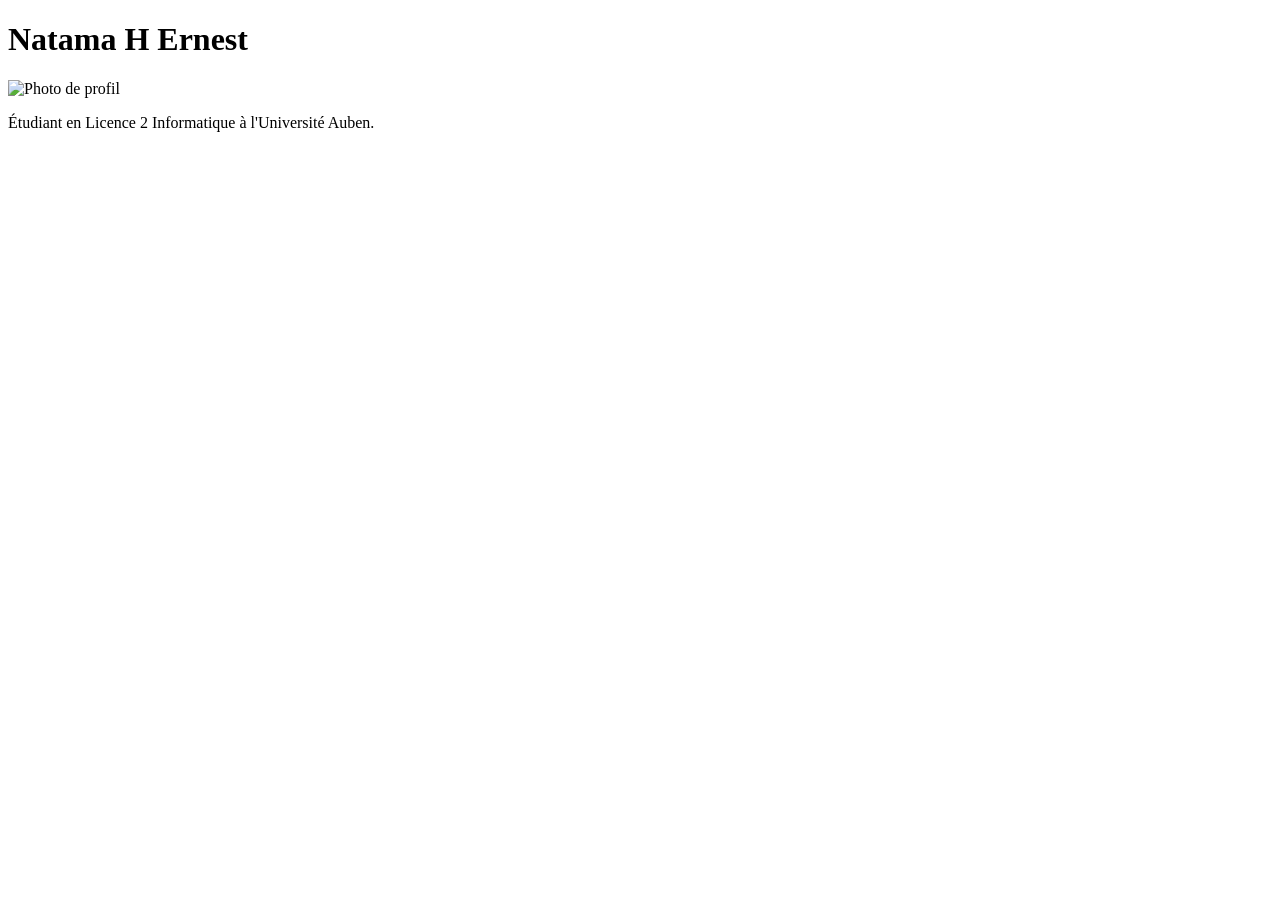
==== frontend/index.html @ fd1de397 "Update index.html" ====
<!DOCTYPE html>
<html lang="fr">
<head>
    <meta charset="UTF-8">
    <title>Carte de Visite</title>
</head>
<body>
    <h1>Natama H Ernest</h1>
    <img src="https://placeholder.com" alt="Photo de profil">
    <p>Étudiant en Licence 2 Informatique à l'Université Auben.</p>
</body>
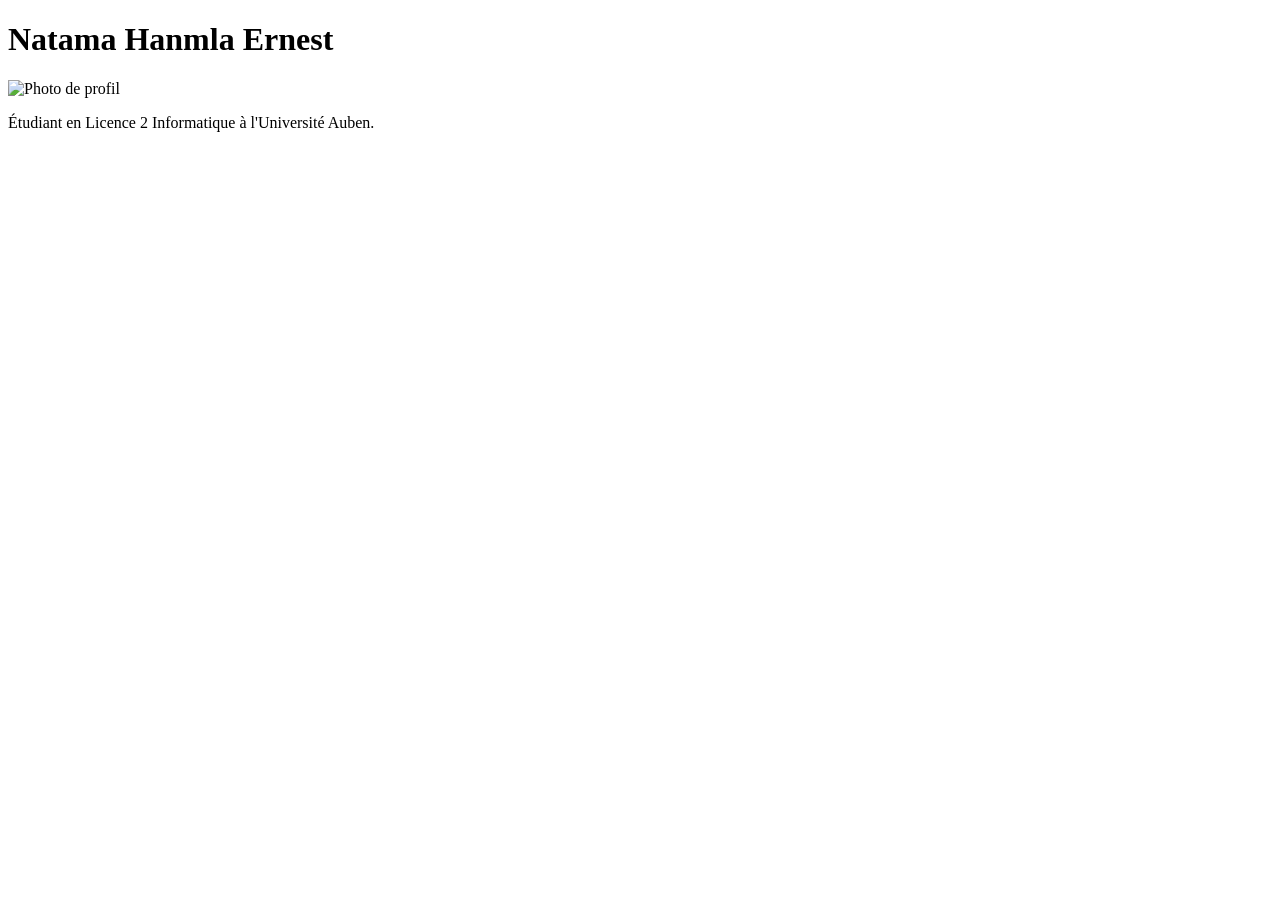
==== commit 3f617c10: "Update index.html" ====
--- a/frontend/index.html
+++ b/frontend/index.html
@@ -5,7 +5,7 @@
     <title>Carte de Visite</title>
 </head>
 <body>
-    <h1>Natama H Ernest</h1>
+    <h1>Natama Hanmla Ernest</h1>
     <img src="https://placeholder.com" alt="Photo de profil">
     <p>Étudiant en Licence 2 Informatique à l'Université Auben.</p>
 </body>
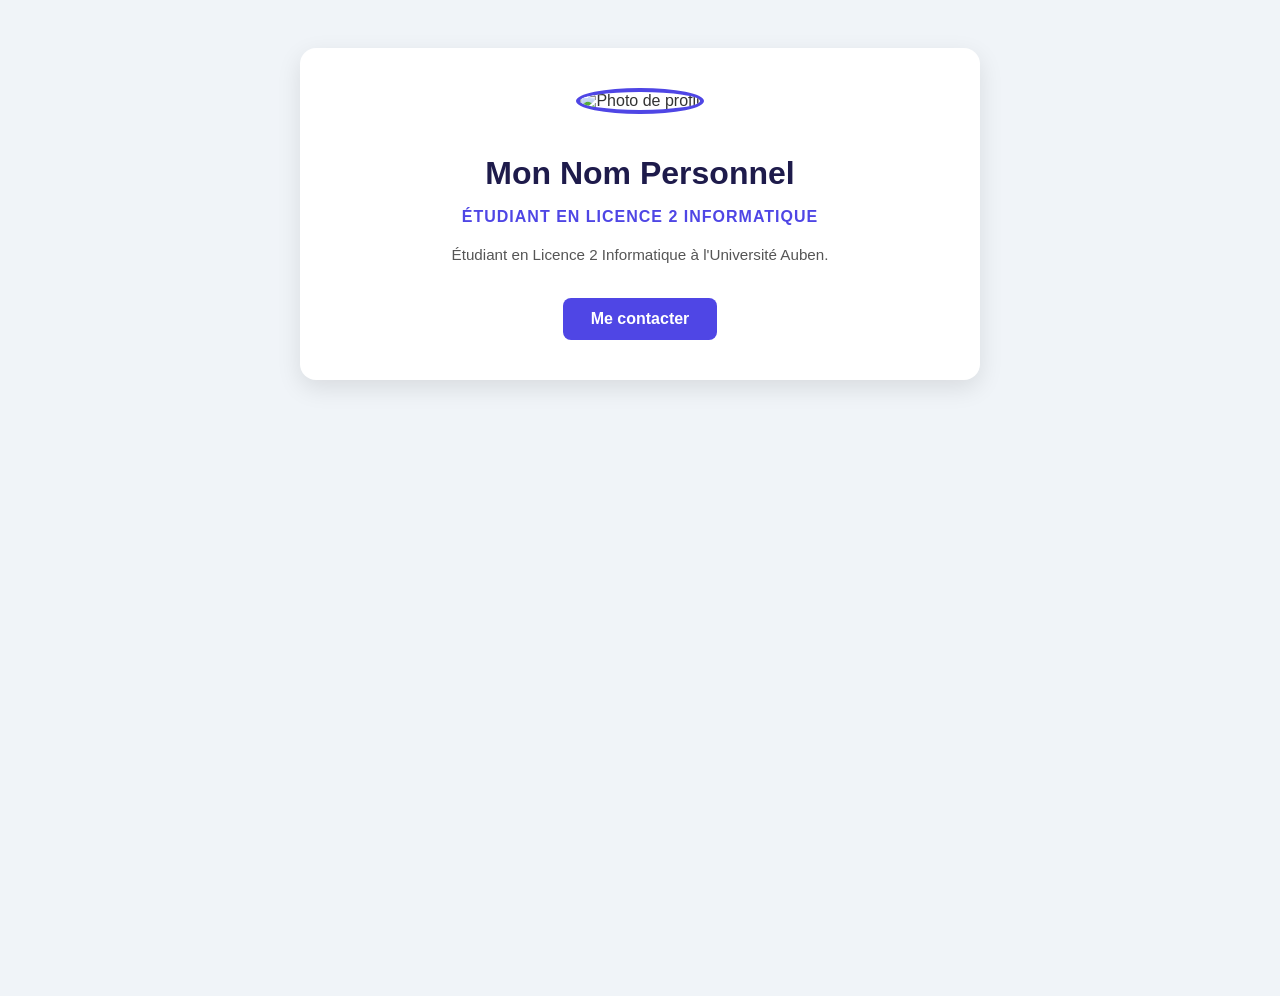
==== commit 76f5642f: "Liaison du CSS à index.html et ajout des classes" ====
--- a/frontend/index.html
+++ b/frontend/index.html
@@ -1,11 +1,17 @@
 <!DOCTYPE html>
 <html lang="fr">
 <head>
-    <meta charset="UTF-8">
-    <title>Carte de Visite</title>
+  <meta charset="UTF-8">
+  <title>Carte de Visite</title>
+  <link rel="stylesheet" href="style.css">
 </head>
 <body>
-    <h1>Natama Hanmla Ernest</h1>
-    <img src="https://placeholder.com" alt="Photo de profil">
-    <p>Étudiant en Licence 2 Informatique à l'Université Auben.</p>
-</body>+  <div class="carte">
+    <img class="photo" src="https://placehold.co/130x130" alt="Photo de profil">
+    <h1>Mon Nom Personnel</h1>
+    <p class="poste">Étudiant en Licence 2 Informatique</p>
+    <p class="bio">Étudiant en Licence 2 Informatique à l'Université Auben.</p>
+    <a class="btn-contact" href="contact.html">Me contacter</a>
+  </div>
+</body>
+</html>
--- a/frontend/style.css
+++ b/frontend/style.css
@@ -0,0 +1,88 @@
+
+ {
+  margin: 0;
+  padding: 0;
+  box-sizing: border-box;
+}
+
+body {
+  font-family: 'Segoe UI', Tahoma, Geneva, Verdana, sans-serif;
+  background-color: #f0f4f8;
+  color: #333;
+  min-height: 100vh;
+  display: flex;
+  flex-direction: column;
+  align-items: center;
+  padding: 40px 20px;
+}
+
+.carte {
+  background-color: #ffffff;
+  border-radius: 16px;
+  box-shadow: 0 8px 24px rgba(0, 0, 0, 0.1);
+  max-width: 600px;
+  width: 100%;
+  padding: 40px;
+  text-align: center;
+}
+
+.photo {
+  width: 130px;
+  height: 130px;
+  border-radius: 50%;
+  object-fit: cover;
+  border: 4px solid #4f46e5;
+  margin-bottom: 20px;
+}
+
+h1 {
+  font-size: 2rem;
+  color: #1e1b4b;
+  margin-bottom: 6px;
+}
+
+.poste {
+  font-size: 1rem;
+  color: #4f46e5;
+  font-weight: 600;
+  margin-bottom: 16px;
+  text-transform: uppercase;
+  letter-spacing: 1px;
+}
+
+.bio {
+  font-size: 0.95rem;
+  line-height: 1.7;
+  color: #555;
+  margin-bottom: 30px;
+}
+
+.btn-contact {
+  display: inline-block;
+  background-color: #4f46e5;
+  color: #fff;
+  padding: 12px 28px;
+  border-radius: 8px;
+  text-decoration: none;
+  font-weight: 600;
+  transition: background-color 0.3s ease;
+}
+
+.btn-contact:hover {
+  background-color: #3730a3;
+}
+
+@media (max-width: 480px) {
+  .carte {
+    padding: 24px 16px;
+  }
+
+  h1 {
+    font-size: 1.5rem;
+  }
+
+  .photo {
+    width: 100px;
+    height: 100px;
+  }
+}
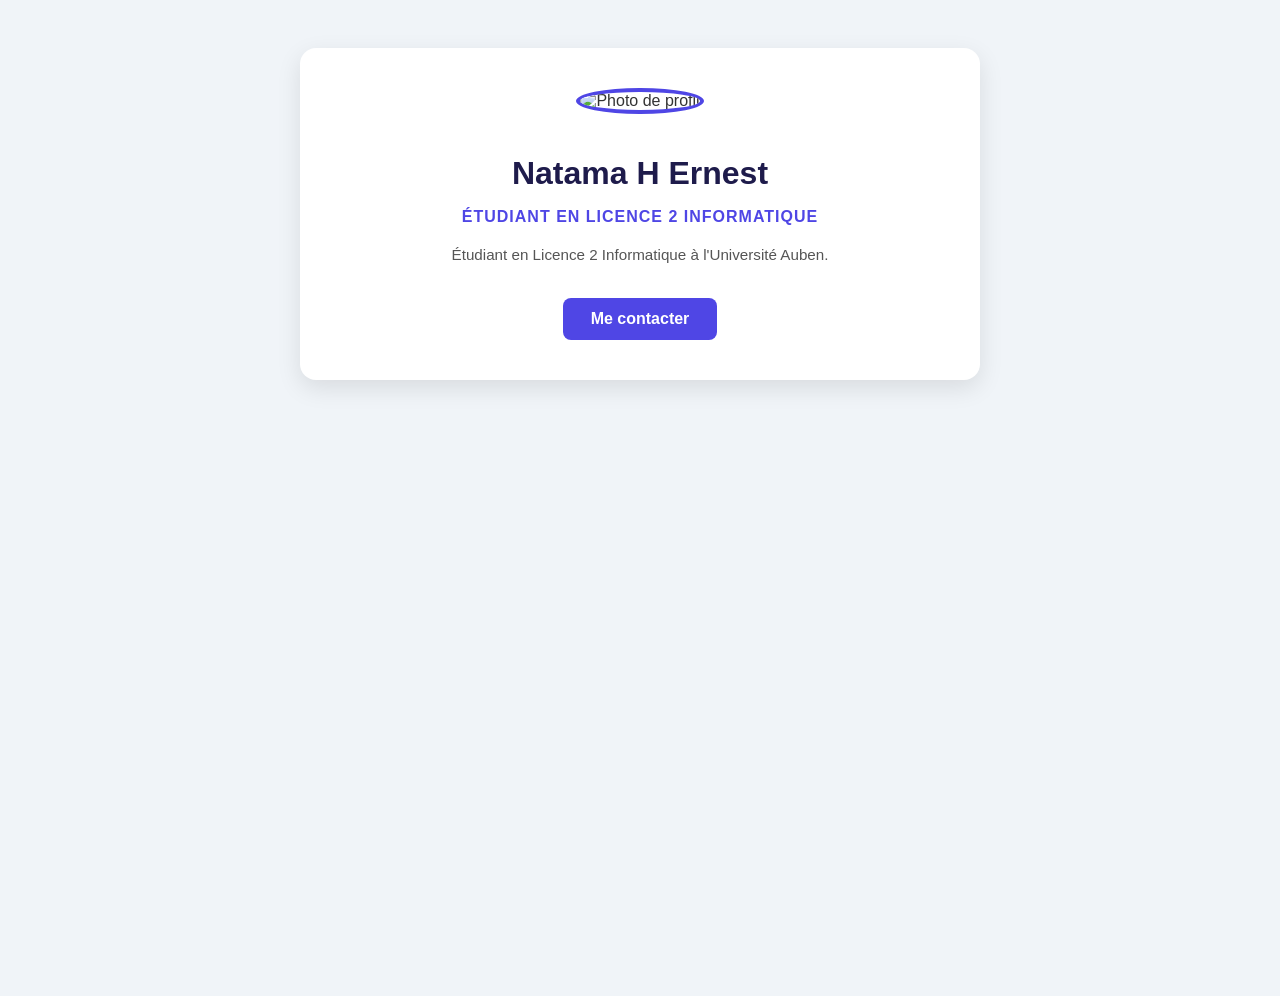
==== commit 8ce2ba89: "correction du nom" ====
--- a/frontend/index.html
+++ b/frontend/index.html
@@ -8,10 +8,10 @@
 <body>
   <div class="carte">
     <img class="photo" src="https://placehold.co/130x130" alt="Photo de profil">
-    <h1>Mon Nom Personnel</h1>
+    <h1>Natama H Ernest</h1>
     <p class="poste">Étudiant en Licence 2 Informatique</p>
     <p class="bio">Étudiant en Licence 2 Informatique à l'Université Auben.</p>
     <a class="btn-contact" href="contact.html">Me contacter</a>
   </div>
 </body>
-</html>+</html>
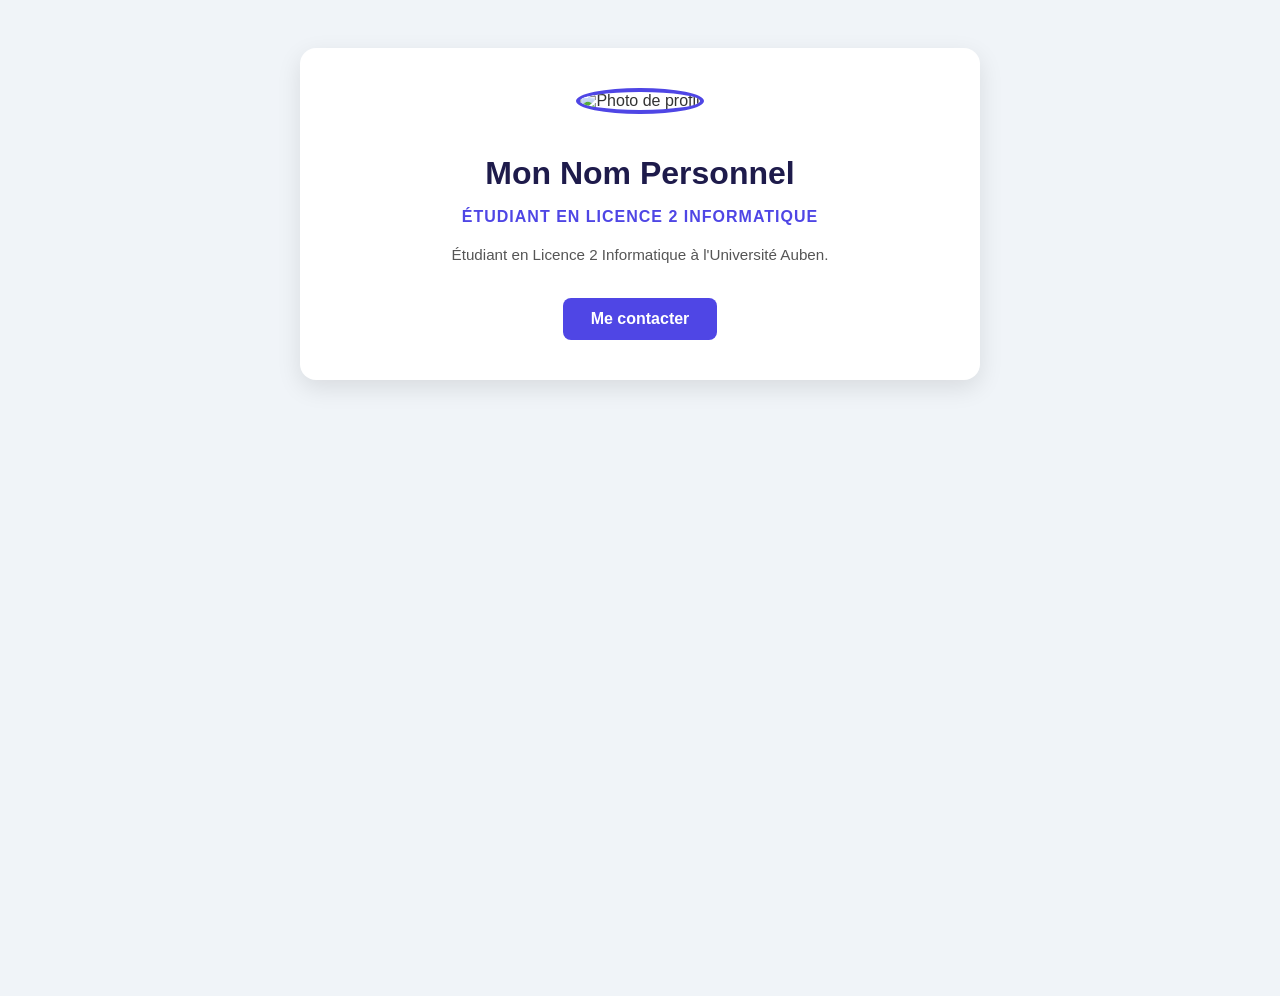
==== commit ad230f61: "Update index.html" ====
--- a/frontend/index.html
+++ b/frontend/index.html
@@ -8,10 +8,11 @@
 <body>
   <div class="carte">
     <img class="photo" src="https://placehold.co/130x130" alt="Photo de profil">
-    <h1>Natama H Ernest</h1>
+    <h1>Mon Nom Personnel</h1>
     <p class="poste">Étudiant en Licence 2 Informatique</p>
     <p class="bio">Étudiant en Licence 2 Informatique à l'Université Auben.</p>
     <a class="btn-contact" href="contact.html">Me contacter</a>
   </div>
 </body>
 </html>
+ 
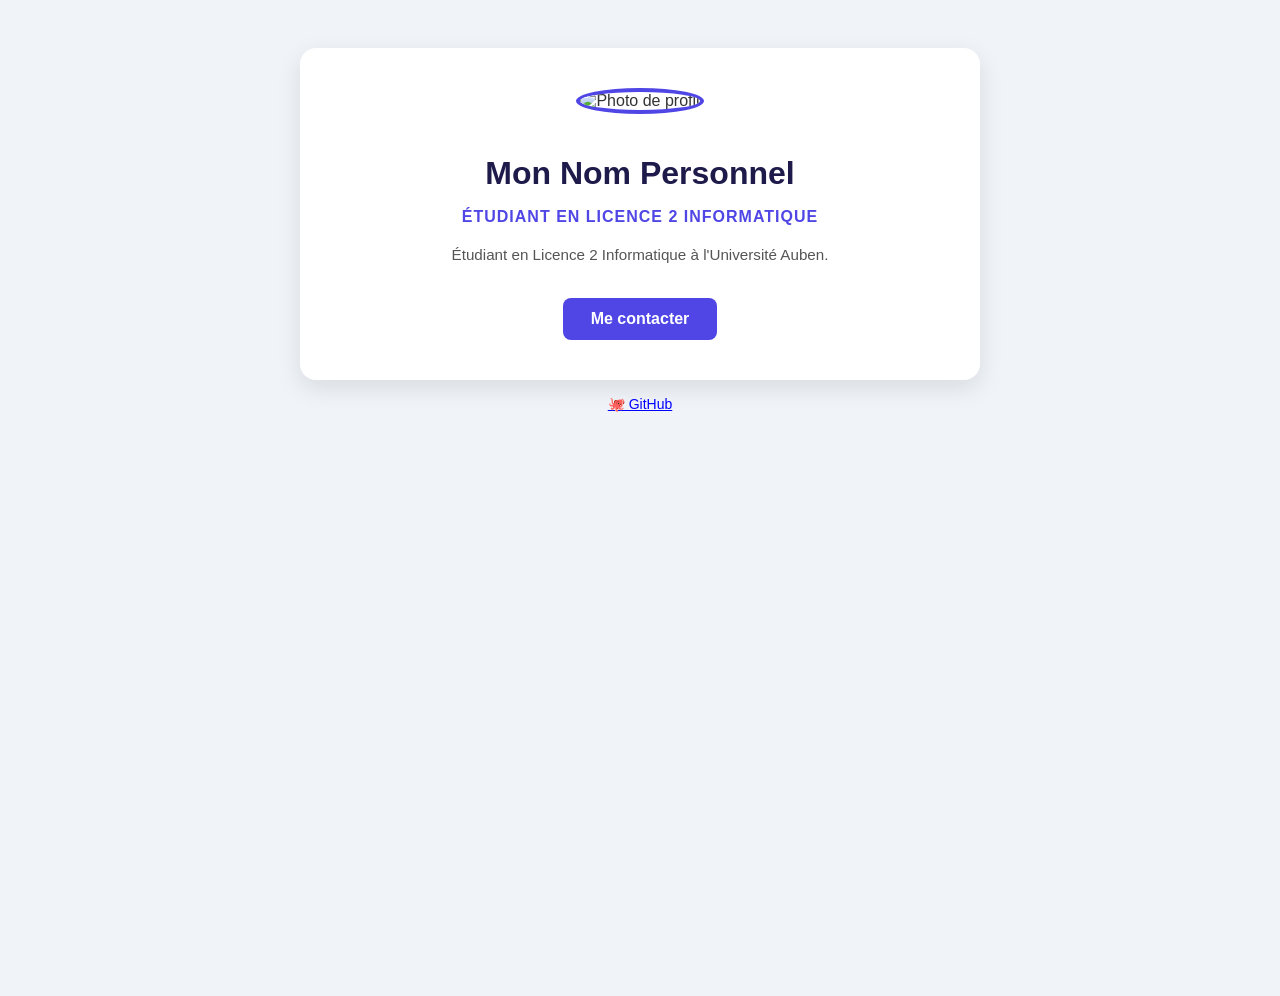
==== commit 03b5b580: "Mise a jour : deplacement du README et ajout du lien reseau social" ====
--- a/frontend/index.html
+++ b/frontend/index.html
@@ -13,6 +13,9 @@
     <p class="bio">Étudiant en Licence 2 Informatique à l'Université Auben.</p>
     <a class="btn-contact" href="contact.html">Me contacter</a>
   </div>
+  <div class="social">
+    <a href="https://github.com" target="_blank">🐙 GitHub</a>
+  </div>
 </body>
 </html>
  
--- a/frontend/style.css
+++ b/frontend/style.css
@@ -85,4 +85,13 @@
     width: 100px;
     height: 100px;
   }
+}
+.social {
+  margin-top: 15px;
+}
+
+.social a {
+  text-decoration: underline;
+  color: blue;
+  font-size: 14px;
 }
